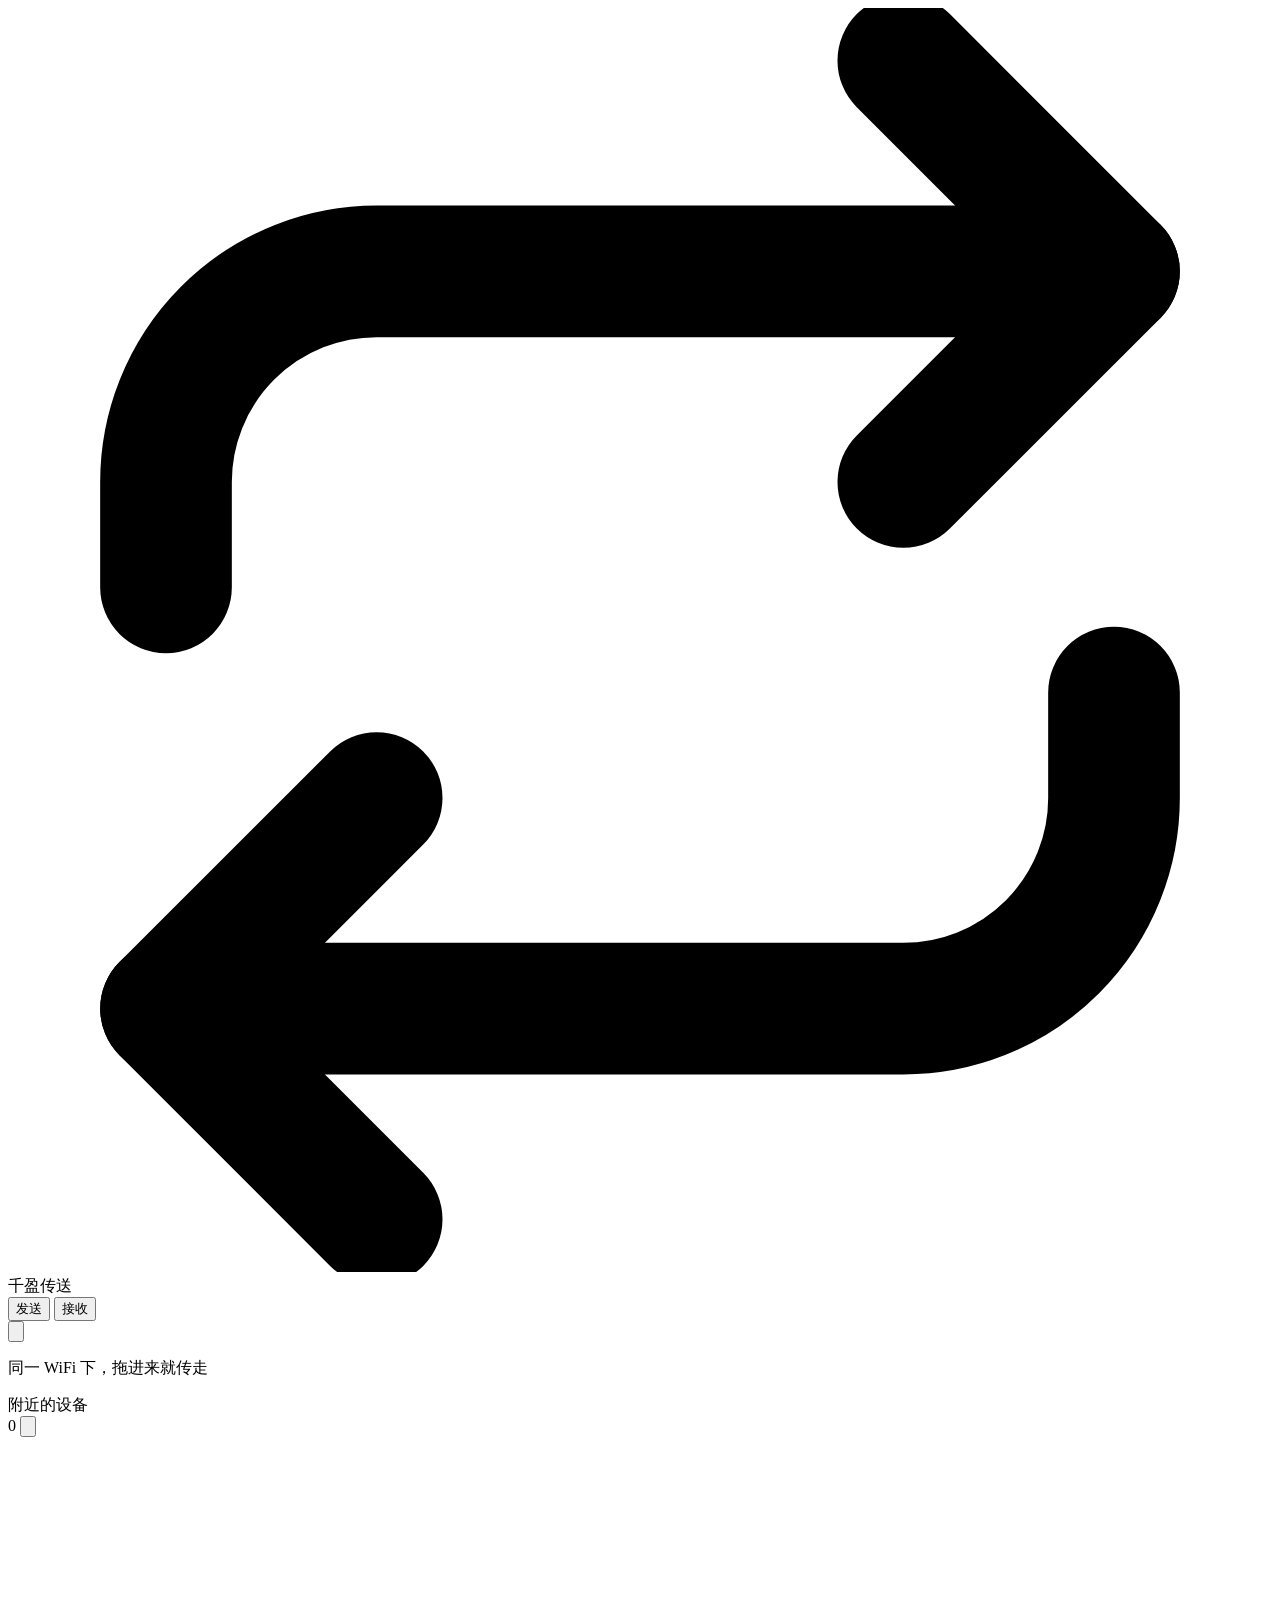
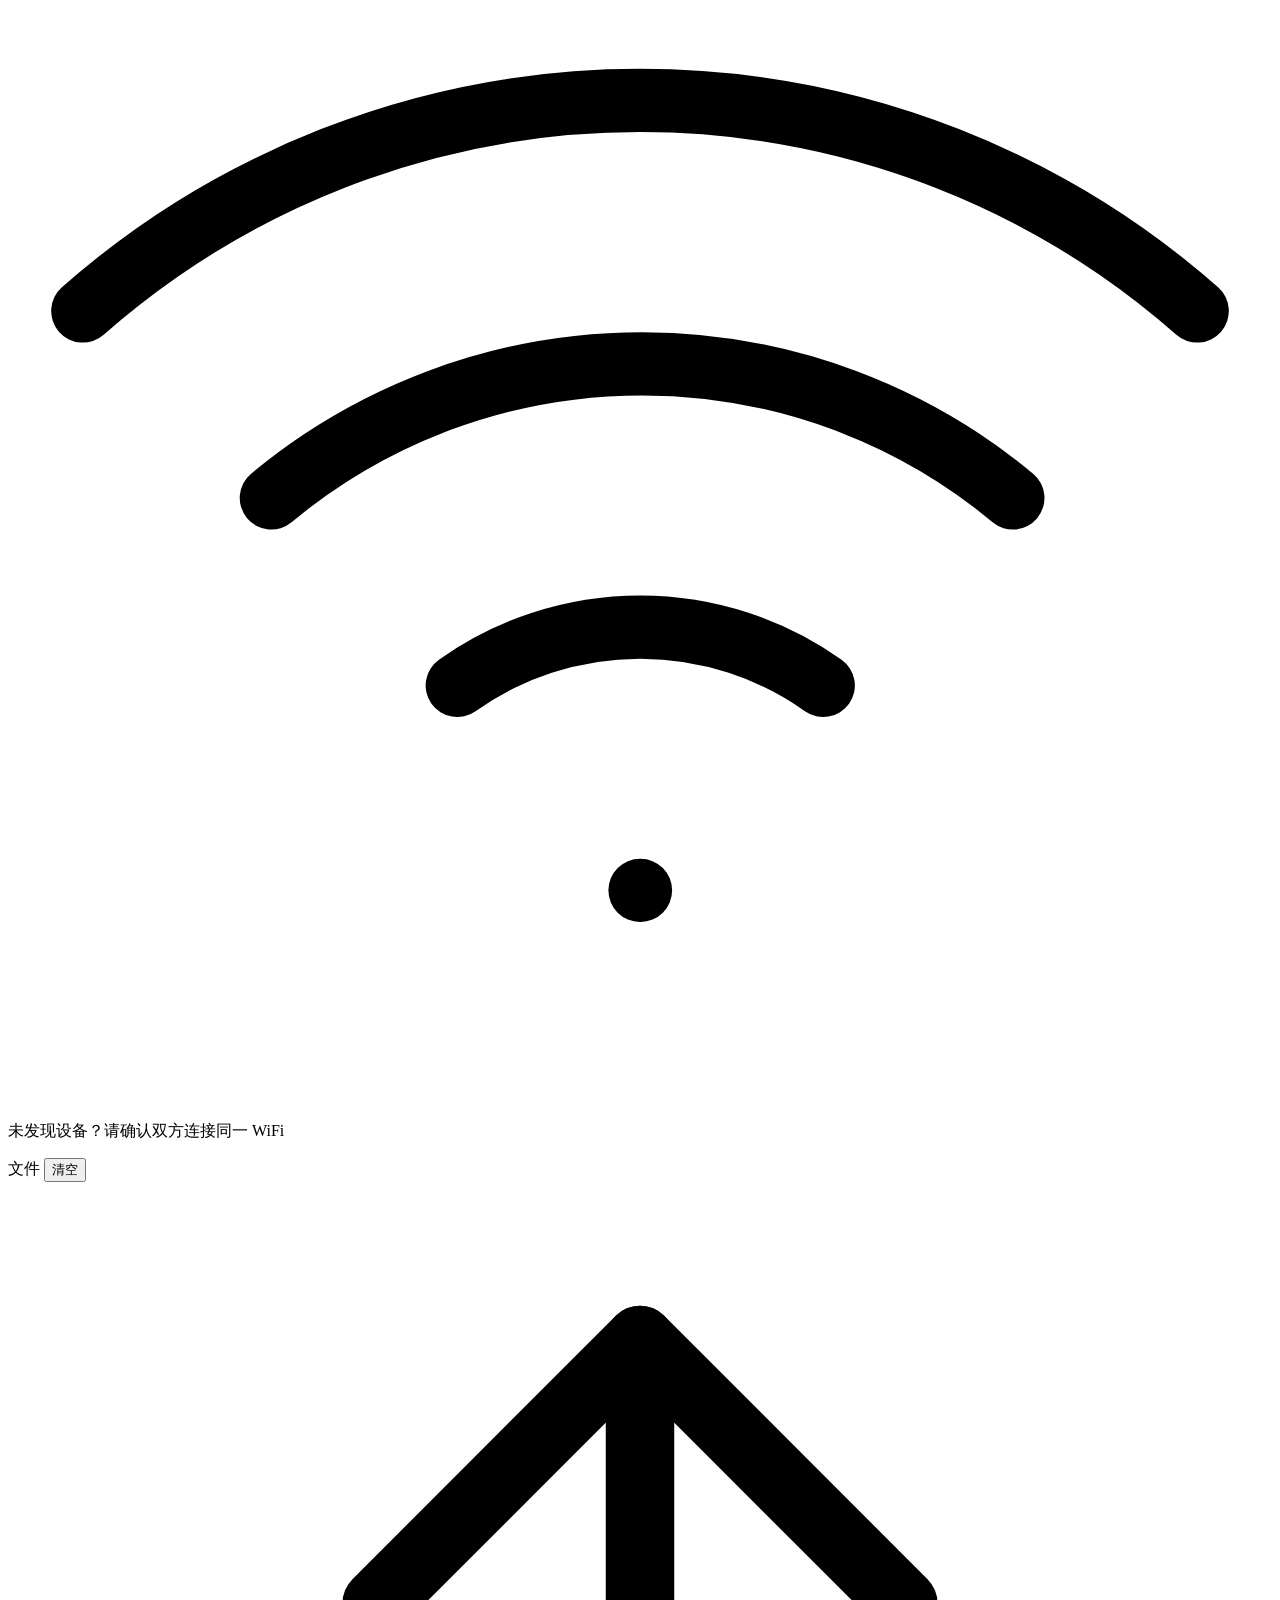
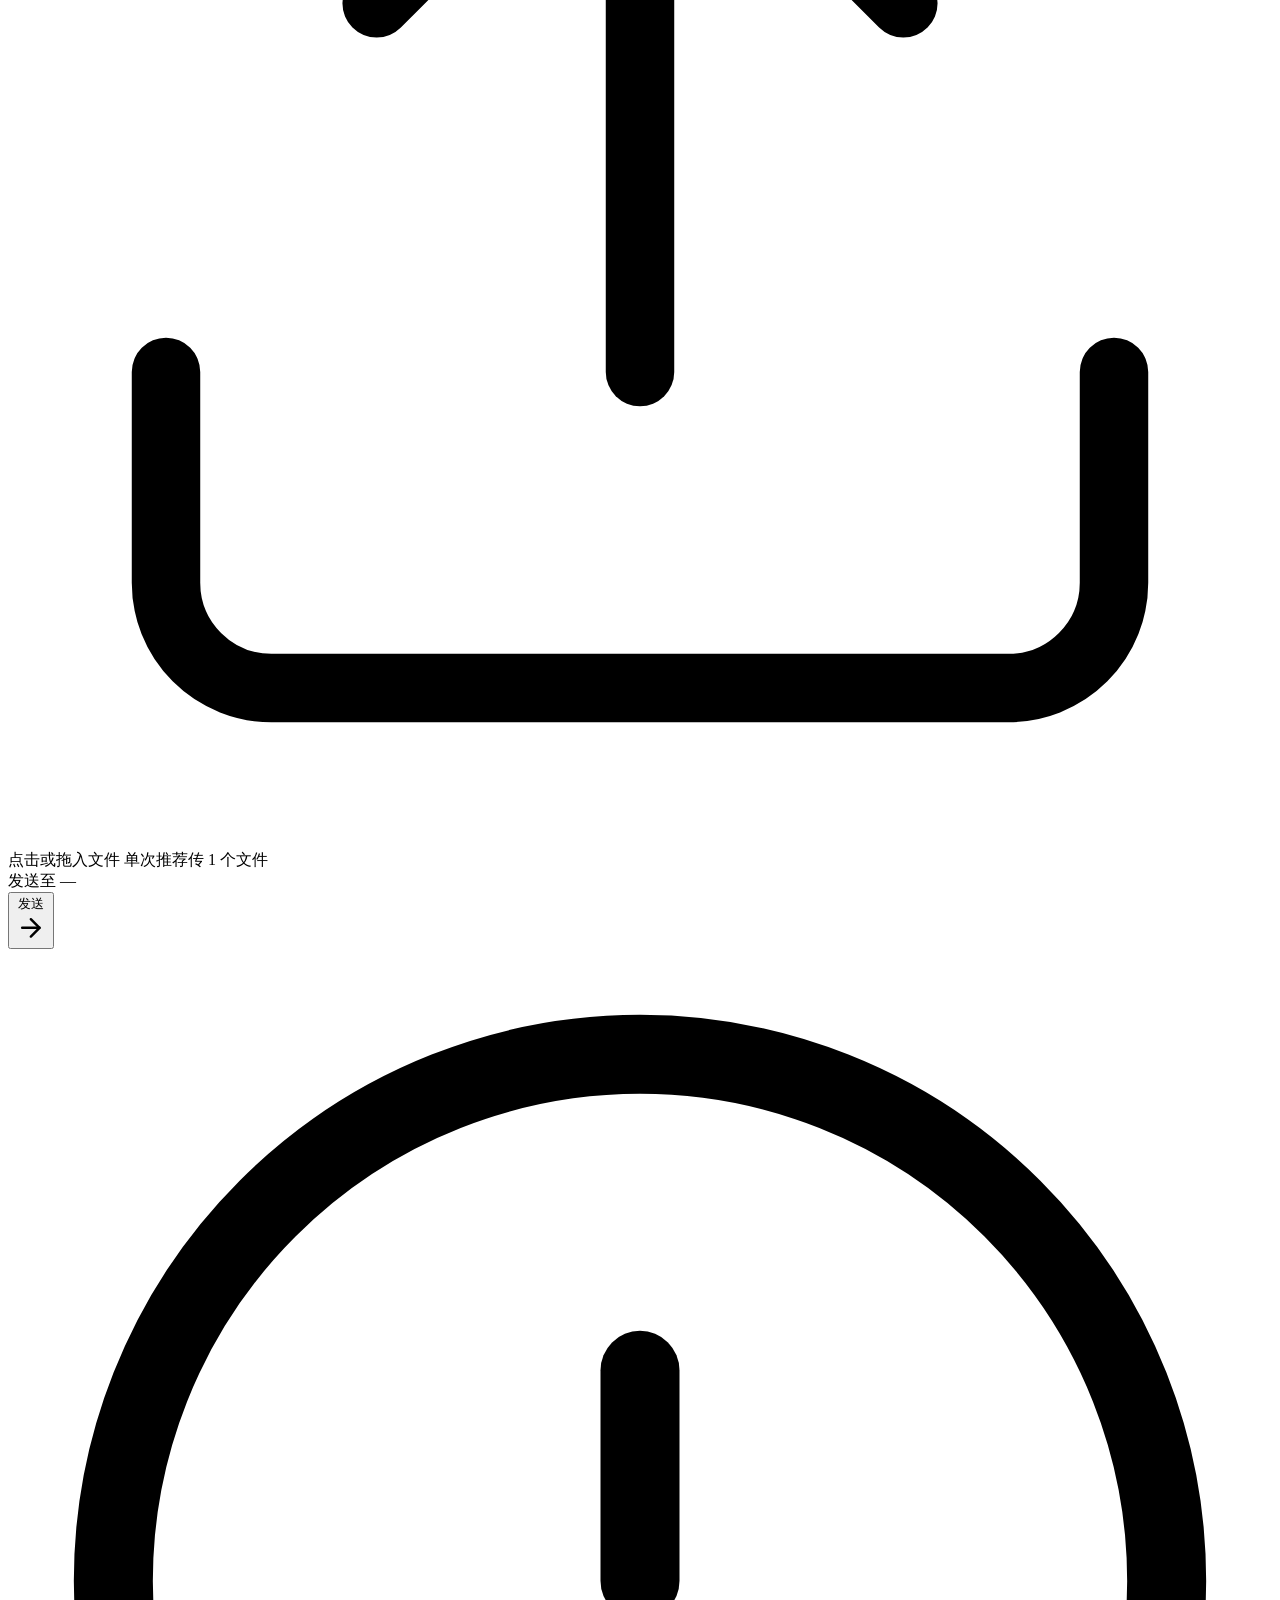
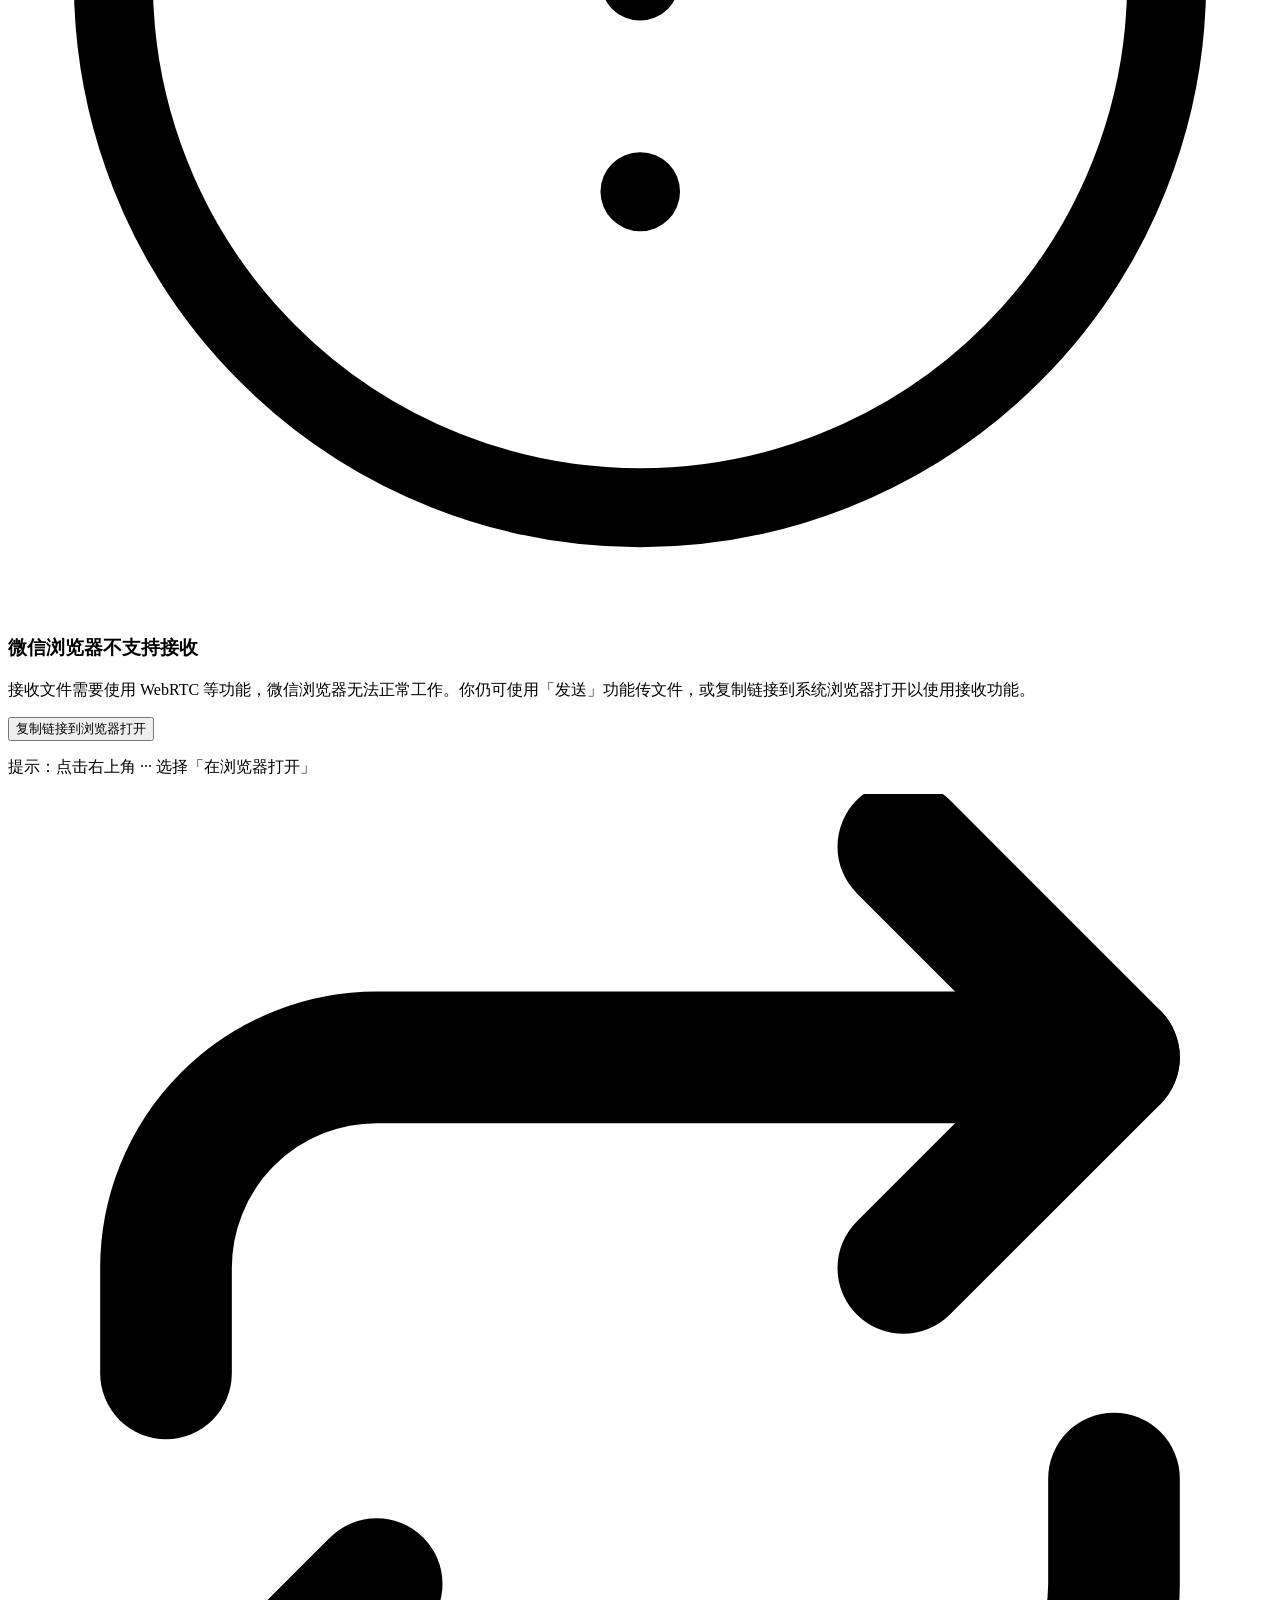
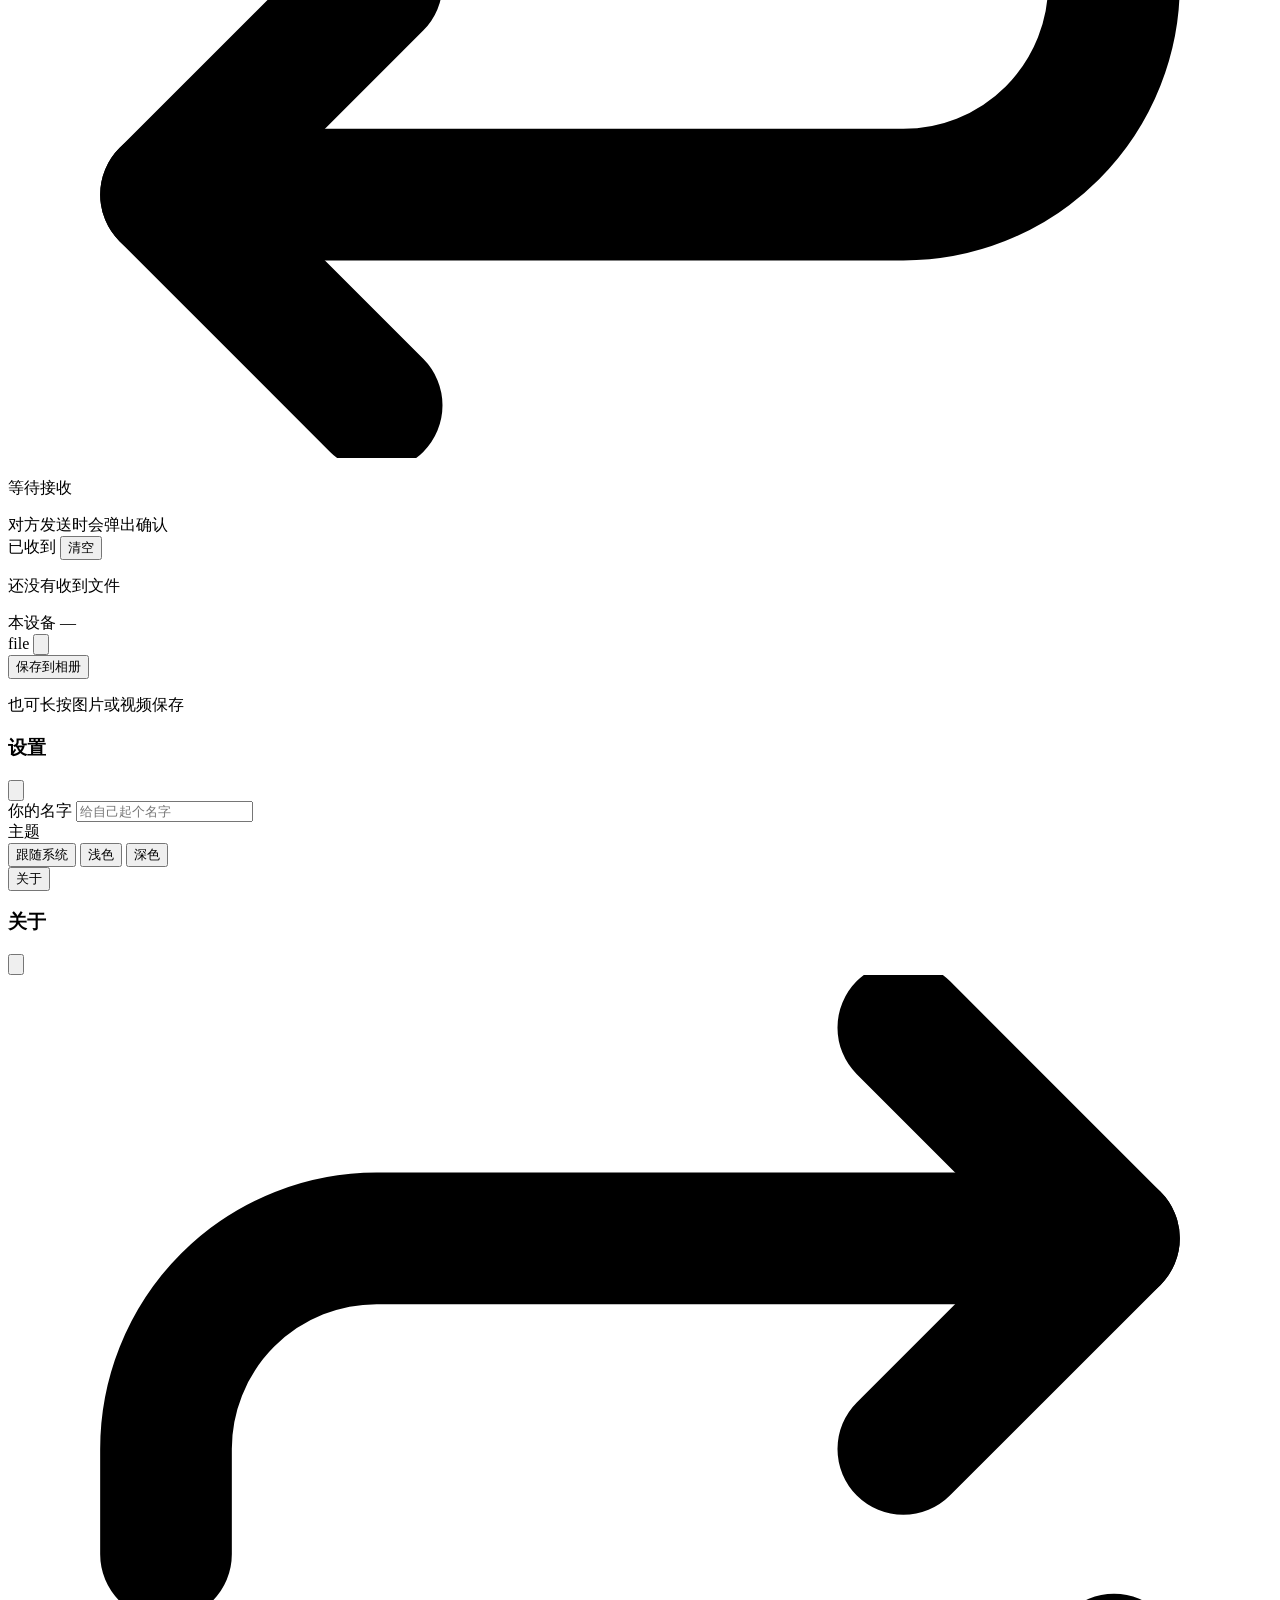
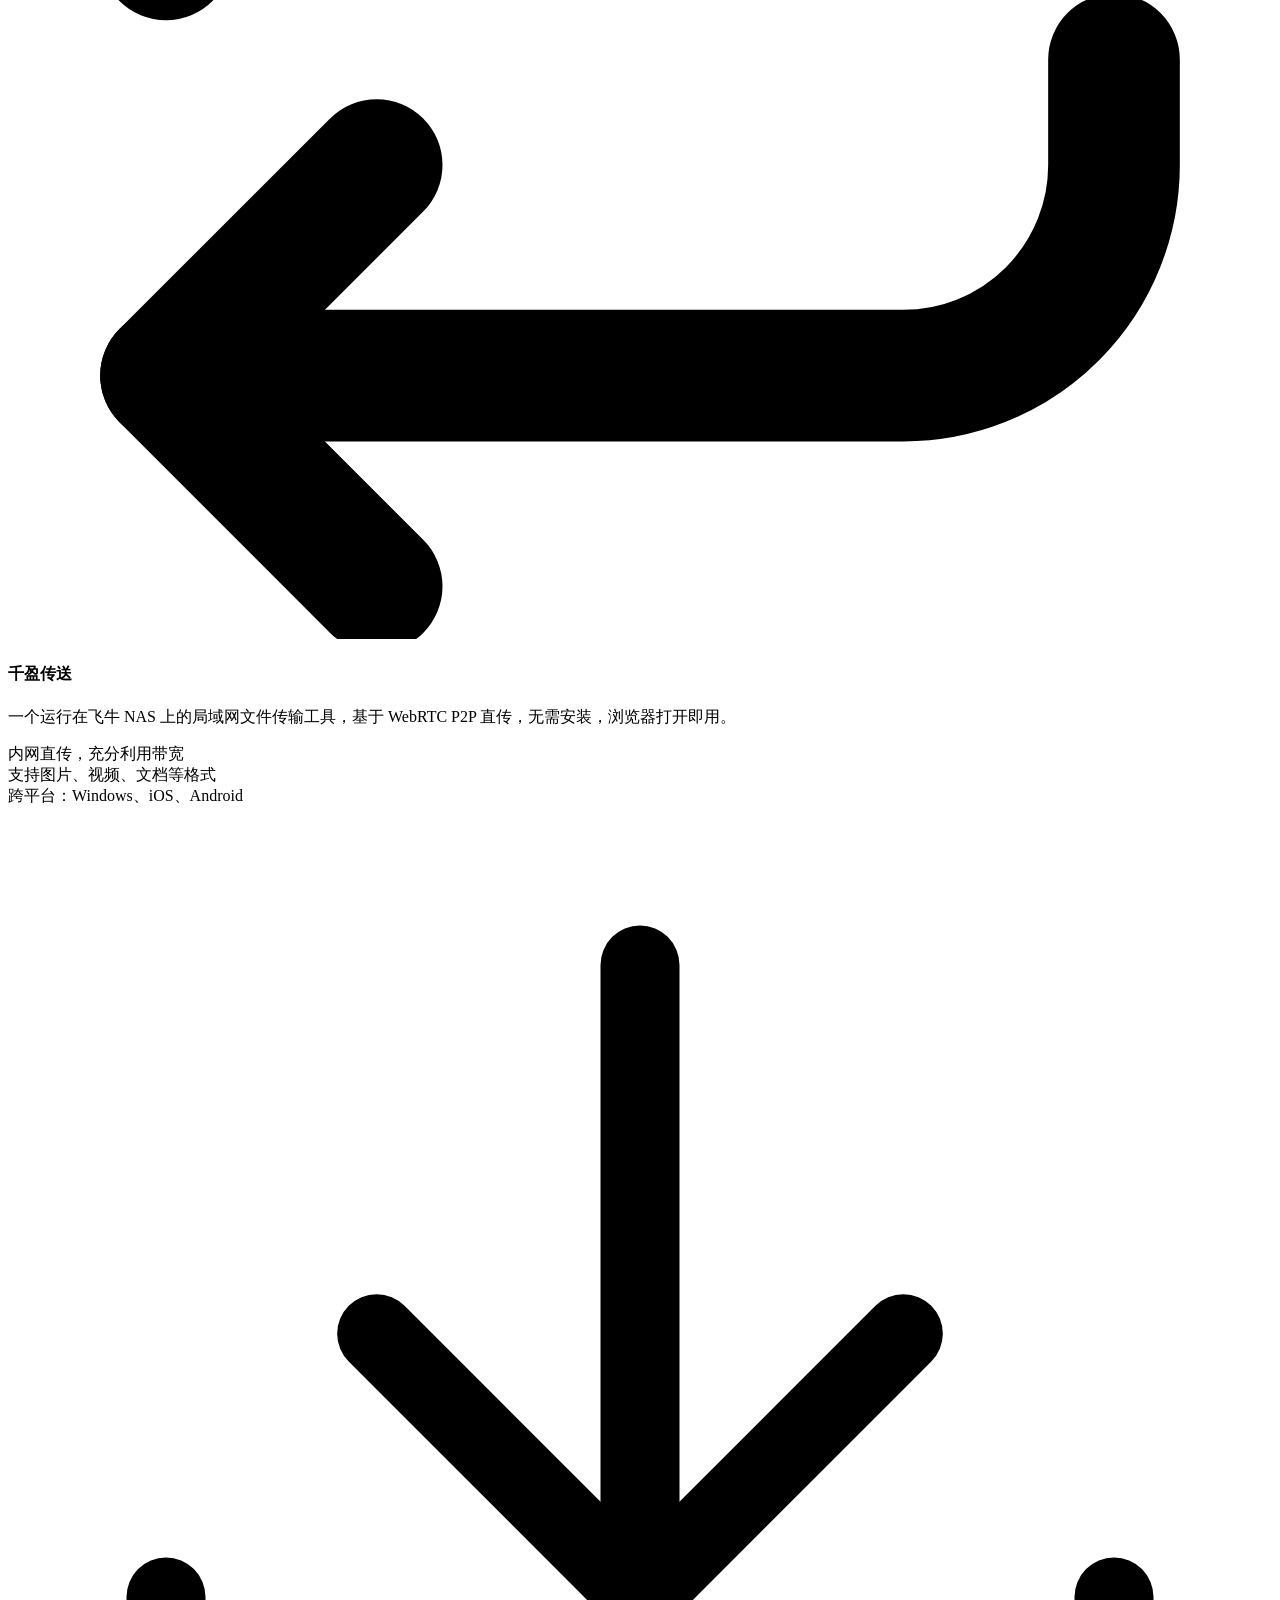
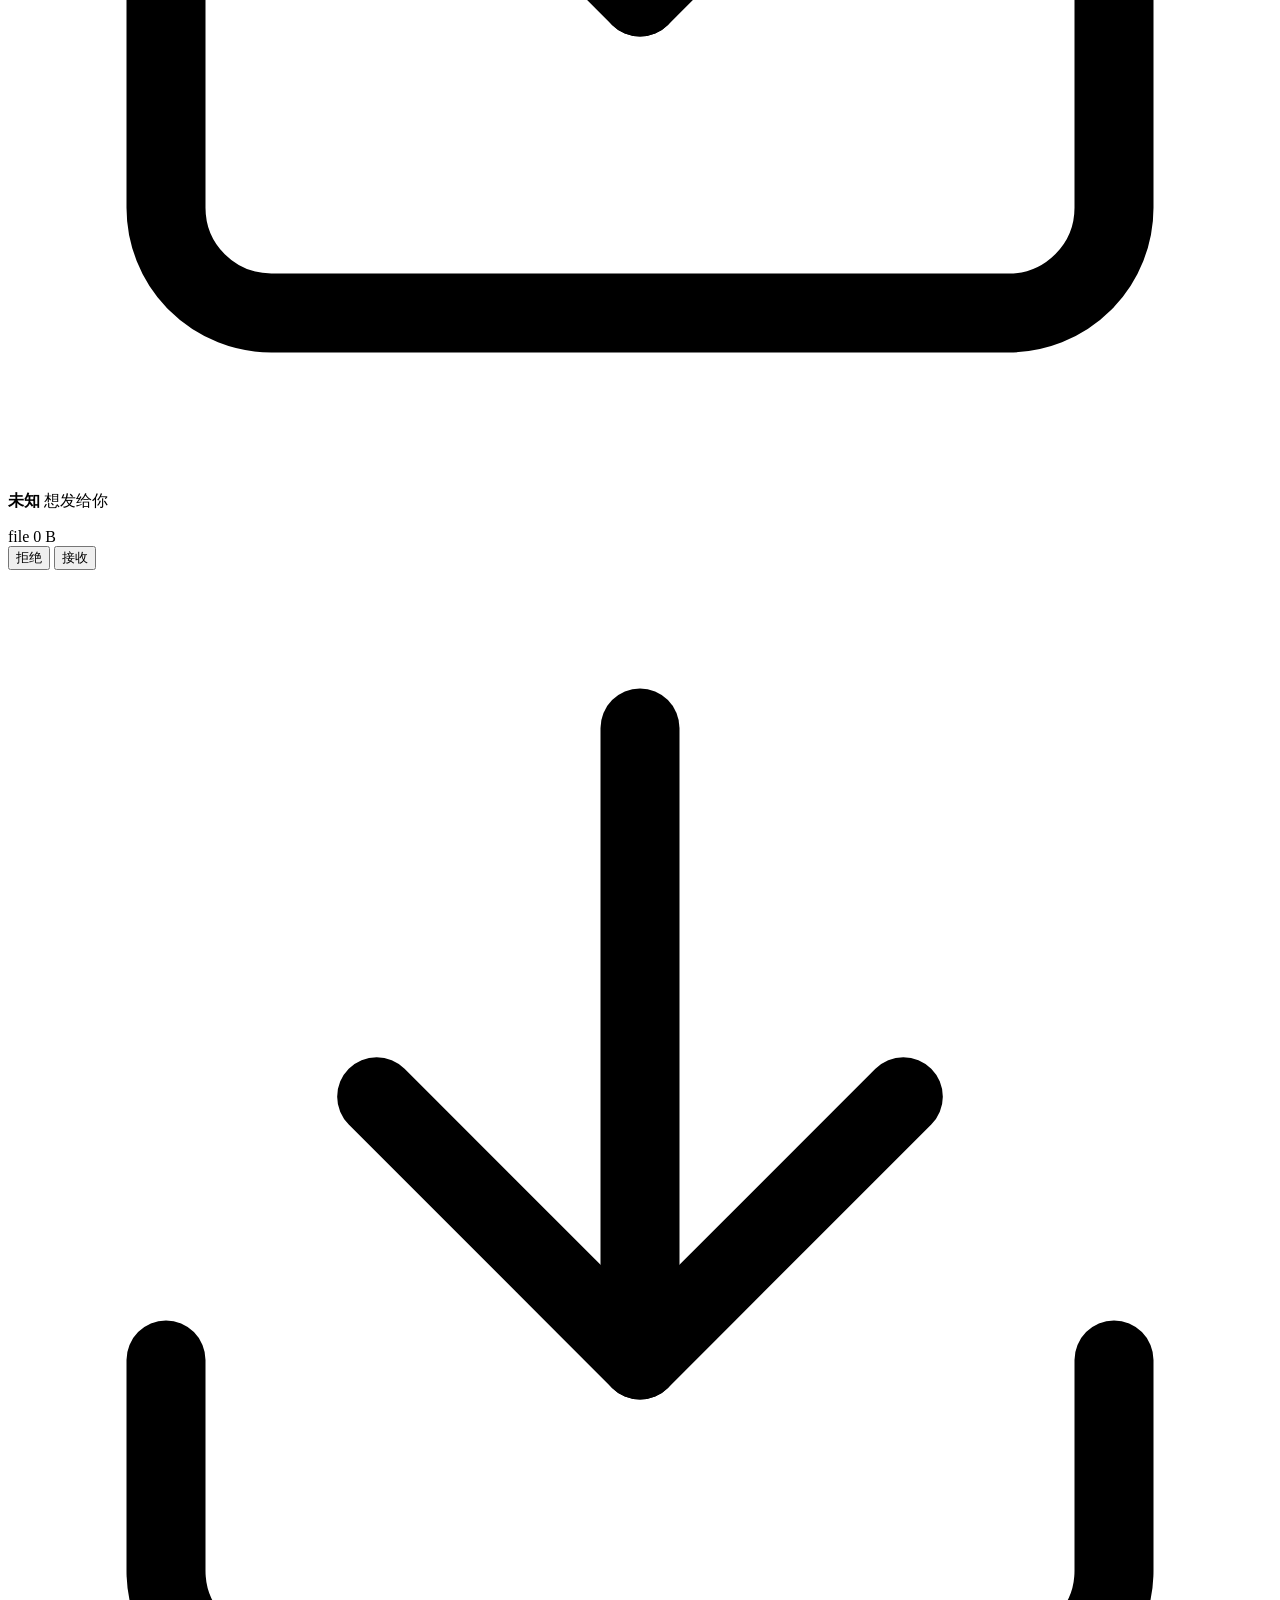
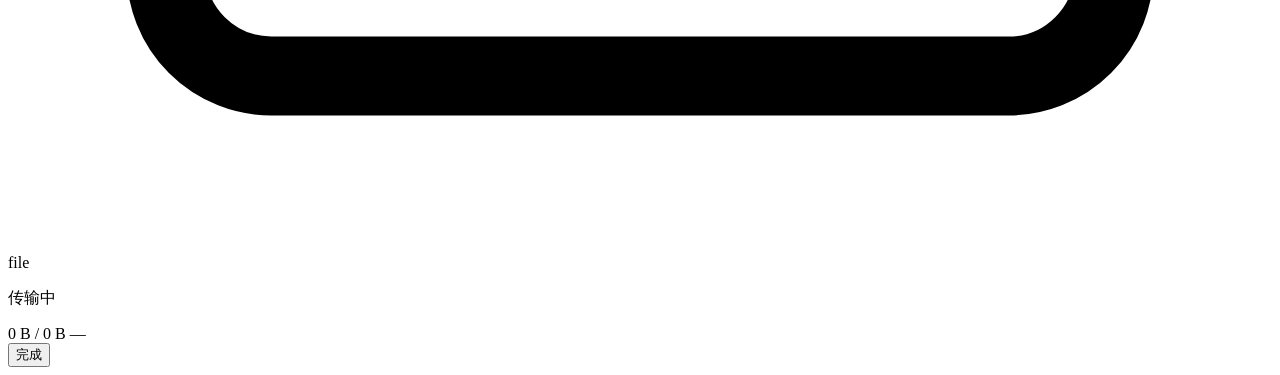
==== app/ui/index.html @ bd4c5bbb "fn_qycs v1.0.5: LAN discovery fix and hide cert path in logs" ====
<!DOCTYPE html>
<html lang="zh-CN">
<head>
    <meta charset="UTF-8">
    <meta name="viewport" content="width=device-width, initial-scale=1.0, maximum-scale=1.0, user-scalable=no, viewport-fit=cover">
    <meta name="theme-color" content="#f5f6f8">
    <link rel="icon" href="static/favicon.ico" sizes="any">
    <link rel="apple-touch-icon" href="static/favicon.ico">
    <title>千盈传送 - 内网传输</title>
    <link rel="stylesheet" href="static/css/style.css">
</head>
<body>
<div id="app">
    <!-- 顶栏 -->
    <header class="header">
        <div class="header-left">
            <div class="logo">
                <svg viewBox="0 0 24 24" fill="none" stroke="currentColor" stroke-width="2.5" stroke-linecap="round" stroke-linejoin="round"><polyline points="17 1 21 5 17 9"/><path d="M3 11V9a4 4 0 0 1 4-4h14"/><polyline points="7 23 3 19 7 15"/><path d="M21 13v2a4 4 0 0 1-4 4H3"/></svg>
            </div>
            <span class="title">千盈传送</span>
        </div>
        <div class="header-tabs">
            <button class="tab active" data-mode="send">发送</button>
            <button class="tab" data-mode="recv">接收</button>
        </div>
        <div class="header-right">
            <span class="status" id="status">
                <span class="status-dot"></span>
            </span>
            <button class="header-btn" id="settingsBtn" title="设置">
                <svg viewBox="0 0 24 24" fill="none" stroke="currentColor" stroke-width="1.6" stroke-linecap="round" stroke-linejoin="round"><circle cx="12" cy="12" r="3"/><path d="M19.4 15a1.65 1.65 0 0 0 .33 1.82l.06.06a2 2 0 0 1-2.83 2.83l-.06-.06a1.65 1.65 0 0 0-1.82-.33 1.65 1.65 0 0 0-1 1.51V21a2 2 0 0 1-4 0v-.09A1.65 1.65 0 0 0 9 19.4a1.65 1.65 0 0 0-1.82.33l-.06.06a2 2 0 0 1-2.83-2.83l.06-.06A1.65 1.65 0 0 0 4.6 15a1.65 1.65 0 0 0-1.51-1H3a2 2 0 0 1 0-4h.09A1.65 1.65 0 0 0 4.6 9a1.65 1.65 0 0 0-.33-1.82l-.06-.06a2 2 0 0 1 2.83-2.83l.06.06A1.65 1.65 0 0 0 9 4.6a1.65 1.65 0 0 0 1-1.51V3a2 2 0 0 1 4 0v.09a1.65 1.65 0 0 0 1 1.51 1.65 1.65 0 0 0 1.82-.33l.06-.06a2 2 0 0 1 2.83 2.83l-.06.06A1.65 1.65 0 0 0 19.4 9a1.65 1.65 0 0 0 1.51 1H21a2 2 0 0 1 0 4h-.09a1.65 1.65 0 0 0-1.51 1z"/></svg>
            </button>
        </div>
    </header>

    <!-- 主体 -->
    <main class="main">
        <p class="page-slogan">同一 WiFi 下，拖进来就传走</p>
        <!-- 发送模式 -->
        <div class="mode-panel" id="sendPanel">
            <section class="section">
                <div class="section-head">
                    <span class="section-title">附近的设备</span>
                    <div class="section-actions">
                        <span class="count-badge" id="deviceCount">0</span>
                        <button class="refresh-btn" id="refreshDevices" title="刷新设备列表">
                            <svg viewBox="0 0 24 24" fill="none" stroke="currentColor" stroke-width="1.8" stroke-linecap="round" stroke-linejoin="round"><polyline points="23 4 23 10 17 10"/><polyline points="1 20 1 14 7 14"/><path d="M3.51 9a9 9 0 0 1 14.85-3.36L23 10M1 14l4.64 4.36A9 9 0 0 0 20.49 15"/></svg>
                        </button>
                    </div>
                </div>
                <div class="device-scroll" id="deviceScroll">
                    <div class="device-grid" id="deviceGrid"></div>
                </div>
                <div class="empty-state" id="emptyDevices">
                    <svg viewBox="0 0 24 24" fill="none" stroke="currentColor" stroke-width="1.2" stroke-linecap="round" stroke-linejoin="round"><path d="M5 12.55a11 11 0 0 1 14.08 0"/><path d="M1.42 9a16 16 0 0 1 21.16 0"/><path d="M8.53 16.11a6 6 0 0 1 6.95 0"/><line x1="12" y1="20" x2="12.01" y2="20"/></svg>
                    <p>未发现设备？请确认双方连接同一 WiFi</p>
                </div>
            </section>

            <section class="section">
                <div class="section-head">
                    <span class="section-title">文件</span>
                    <button class="text-btn hidden" id="clearBtn">清空</button>
                </div>
                <div class="dropzone" id="dropzone">
                    <input type="file" id="fileInput" hidden>
                    <div class="dropzone-inner">
                        <svg viewBox="0 0 24 24" fill="none" stroke="currentColor" stroke-width="1.3" stroke-linecap="round" stroke-linejoin="round"><path d="M21 15v4a2 2 0 0 1-2 2H5a2 2 0 0 1-2-2v-4"/><polyline points="17 8 12 3 7 8"/><line x1="12" y1="3" x2="12" y2="15"/></svg>
                        <span class="dropzone-main">点击或拖入文件</span>
                        <span class="dropzone-sub">单次推荐传 1 个文件</span>
                    </div>
                </div>
                <div class="file-queue" id="fileQueue"></div>
                <div class="send-bar hidden" id="sendBar">
                    <div class="target-display">
                        <span class="target-label">发送至</span>
                        <span class="target-name" id="targetName">—</span>
                    </div>
                    <button class="send-btn" id="sendBtn">
                        <span>发送</span>
                        <svg viewBox="0 0 24 24" fill="none" stroke="currentColor" stroke-width="2" stroke-linecap="round" stroke-linejoin="round"><line x1="5" y1="12" x2="19" y2="12"/><polyline points="12 5 19 12 12 19"/></svg>
                    </button>
                </div>
            </section>
        </div>

        <!-- 接收模式 -->
        <div class="mode-panel hidden" id="recvPanel">
            <!-- 微信浏览器不支持接收提示 -->
            <div class="wechat-notice hidden" id="wechatNotice">
                <div class="wechat-notice-icon">
                    <svg viewBox="0 0 24 24" fill="none" stroke="currentColor" stroke-width="1.5" stroke-linecap="round" stroke-linejoin="round"><circle cx="12" cy="12" r="10"/><line x1="12" y1="8" x2="12" y2="12"/><line x1="12" y1="16" x2="12.01" y2="16"/></svg>
                </div>
                <h3 class="wechat-notice-title">微信浏览器不支持接收</h3>
                <p class="wechat-notice-desc">接收文件需要使用 WebRTC 等功能，微信浏览器无法正常工作。你仍可使用「发送」功能传文件，或复制链接到系统浏览器打开以使用接收功能。</p>
                <button class="wechat-notice-btn" id="wechatCopyBtn" type="button">复制链接到浏览器打开</button>
                <p class="wechat-notice-tip">提示：点击右上角 ··· 选择「在浏览器打开」</p>
            </div>
            <div class="recv-hero" id="recvHero">
                <div class="recv-hero-icon-wrap">
                    <div class="recv-hero-ring"></div>
                    <div class="recv-hero-icon">
                        <svg viewBox="0 0 24 24" fill="none" stroke="currentColor" stroke-width="2.5" stroke-linecap="round" stroke-linejoin="round"><polyline points="17 1 21 5 17 9"/><path d="M3 11V9a4 4 0 0 1 4-4h14"/><polyline points="7 23 3 19 7 15"/><path d="M21 13v2a4 4 0 0 1-4 4H3"/></svg>
                    </div>
                </div>
                <p class="recv-hero-text">等待接收</p>
                <span class="recv-hero-sub">对方发送时会弹出确认</span>
            </div>
            <section class="section">
                <div class="section-head">
                    <span class="section-title">已收到</span>
                    <button class="text-btn hidden" id="clearHistoryBtn">清空</button>
                </div>
                <div class="receive-list" id="receiveList"></div>
                <div class="empty-state" id="emptyReceive">
                    <p>还没有收到文件</p>
                </div>
            </section>
        </div>

        <!-- 底部设备名 -->
        <div class="self-bar">
            <span class="self-label">本设备</span>
            <span class="self-divider"></span>
            <span class="self-name" id="selfName">—</span>
        </div>
    </main>
</div>

<!-- 媒体预览弹窗（图片/视频长按保存到相册）-->
<div class="overlay hidden" id="previewOverlay">
    <div class="preview-modal">
        <div class="preview-head">
            <span class="preview-name" id="previewName">file</span>
            <button class="close-btn" id="previewClose"><svg viewBox="0 0 24 24" fill="none" stroke="currentColor" stroke-width="2" stroke-linecap="round" stroke-linejoin="round"><line x1="18" y1="6" x2="6" y2="18"/><line x1="6" y1="6" x2="18" y2="18"/></svg></button>
        </div>
        <div class="preview-content" id="previewContent"></div>
        <div class="preview-actions">
            <button class="preview-save-btn" id="previewSave">保存到相册</button>
        </div>
        <p class="preview-hint">也可长按图片或视频保存</p>
    </div>
</div>

<!-- 设置弹窗 -->
<div class="overlay hidden" id="settingsOverlay">
    <div class="modal">
        <div class="modal-head">
            <h3>设置</h3>
            <button class="close-btn" id="closeSettings"><svg viewBox="0 0 24 24" fill="none" stroke="currentColor" stroke-width="2" stroke-linecap="round" stroke-linejoin="round"><line x1="18" y1="6" x2="6" y2="18"/><line x1="6" y1="6" x2="18" y2="18"/></svg></button>
        </div>
        <div class="modal-body">
            <div class="setting-row">
                <label class="setting-label">你的名字</label>
                <input type="text" class="setting-input" id="nameInput" maxlength="24" placeholder="给自己起个名字">
            </div>
            <div class="setting-row">
                <label class="setting-label">主题</label>
                <div class="theme-switch">
                    <button class="theme-opt" data-theme="auto">跟随系统</button>
                    <button class="theme-opt active" data-theme="light">浅色</button>
                    <button class="theme-opt" data-theme="dark">深色</button>
                </div>
            </div>
        </div>
        <div class="modal-foot">
            <button class="text-btn" id="openAbout">关于</button>
        </div>
    </div>
</div>

<!-- 关于弹窗 -->
<div class="overlay hidden" id="aboutOverlay">
    <div class="modal">
        <div class="modal-head">
            <h3>关于</h3>
            <button class="close-btn" id="closeAbout"><svg viewBox="0 0 24 24" fill="none" stroke="currentColor" stroke-width="2" stroke-linecap="round" stroke-linejoin="round"><line x1="18" y1="6" x2="6" y2="18"/><line x1="6" y1="6" x2="18" y2="18"/></svg></button>
        </div>
        <div class="about-body">
            <div class="about-icon">
                <svg viewBox="0 0 24 24" fill="none" stroke="currentColor" stroke-width="2.5" stroke-linecap="round" stroke-linejoin="round"><polyline points="17 1 21 5 17 9"/><path d="M3 11V9a4 4 0 0 1 4-4h14"/><polyline points="7 23 3 19 7 15"/><path d="M21 13v2a4 4 0 0 1-4 4H3"/></svg>
            </div>
            <h4 class="about-title">千盈传送</h4>
            <p class="about-desc">一个运行在飞牛 NAS 上的局域网文件传输工具，基于 WebRTC P2P 直传，无需安装，浏览器打开即用。</p>
            <div class="about-features">
                <div class="about-feature">
                    <span class="about-feature-dot"></span>
                    <span>内网直传，充分利用带宽</span>
                </div>
                <div class="about-feature">
                    <span class="about-feature-dot"></span>
                    <span>支持图片、视频、文档等格式</span>
                </div>
                <div class="about-feature">
                    <span class="about-feature-dot"></span>
                    <span>跨平台：Windows、iOS、Android</span>
                </div>
            </div>
        </div>
    </div>
</div>

<!-- 接收请求弹窗 -->
<div class="overlay hidden" id="receiveOverlay">
    <div class="modal">
        <div class="receive-icon"><svg viewBox="0 0 24 24" fill="none" stroke="currentColor" stroke-width="1.5" stroke-linecap="round" stroke-linejoin="round"><path d="M21 15v4a2 2 0 0 1-2 2H5a2 2 0 0 1-2-2v-4"/><polyline points="7 10 12 15 17 10"/><line x1="12" y1="15" x2="12" y2="3"/></svg></div>
        <div class="receive-info">
            <p class="receive-from"><strong id="recvFrom">未知</strong> 想发给你</p>
            <div class="receive-file">
                <span class="receive-file-name" id="recvFileName">file</span>
                <span class="receive-file-size" id="recvFileSize">0 B</span>
            </div>
        </div>
        <div class="receive-actions">
            <button class="btn-secondary" id="recvReject">拒绝</button>
            <button class="btn-primary" id="recvAccept">接收</button>
        </div>
    </div>
</div>

<!-- 进度弹窗 -->
<div class="overlay hidden" id="progressOverlay">
    <div class="modal">
        <div class="progress-icon"><svg viewBox="0 0 24 24" fill="none" stroke="currentColor" stroke-width="1.5" stroke-linecap="round" stroke-linejoin="round"><path d="M21 15v4a2 2 0 0 1-2 2H5a2 2 0 0 1-2-2v-4"/><polyline points="7 10 12 15 17 10"/><line x1="12" y1="15" x2="12" y2="3"/></svg></div>
        <div class="progress-info">
            <p class="progress-name" id="progressName">file</p>
            <p class="progress-status" id="progressStatus">传输中</p>
        </div>
        <div class="progress-bar-wrap">
            <div class="progress-bar"><div class="progress-fill" id="progressFill"></div></div>
            <div class="progress-meta">
                <span id="progressSize">0 B / 0 B</span>
                <span id="progressSpeed">—</span>
            </div>
        </div>
        <button class="btn-primary hidden" id="progressDone">完成</button>
    </div>
</div>

<div class="toast-container" id="toastContainer"></div>
<script>
// 禁止 iOS Safari 双指缩放和双击缩放（iOS 10+ 忽略 user-scalable=no）
document.addEventListener('gesturestart', (e) => e.preventDefault());
document.addEventListener('gesturechange', (e) => e.preventDefault());
let lastTouchEnd = 0;
document.addEventListener('touchend', (e) => {
    const now = Date.now();
    if (now - lastTouchEnd <= 300) e.preventDefault();
    lastTouchEnd = now;
}, { passive: false });
</script>
<script src="static/js/app.js"></script>
</body>
</html>
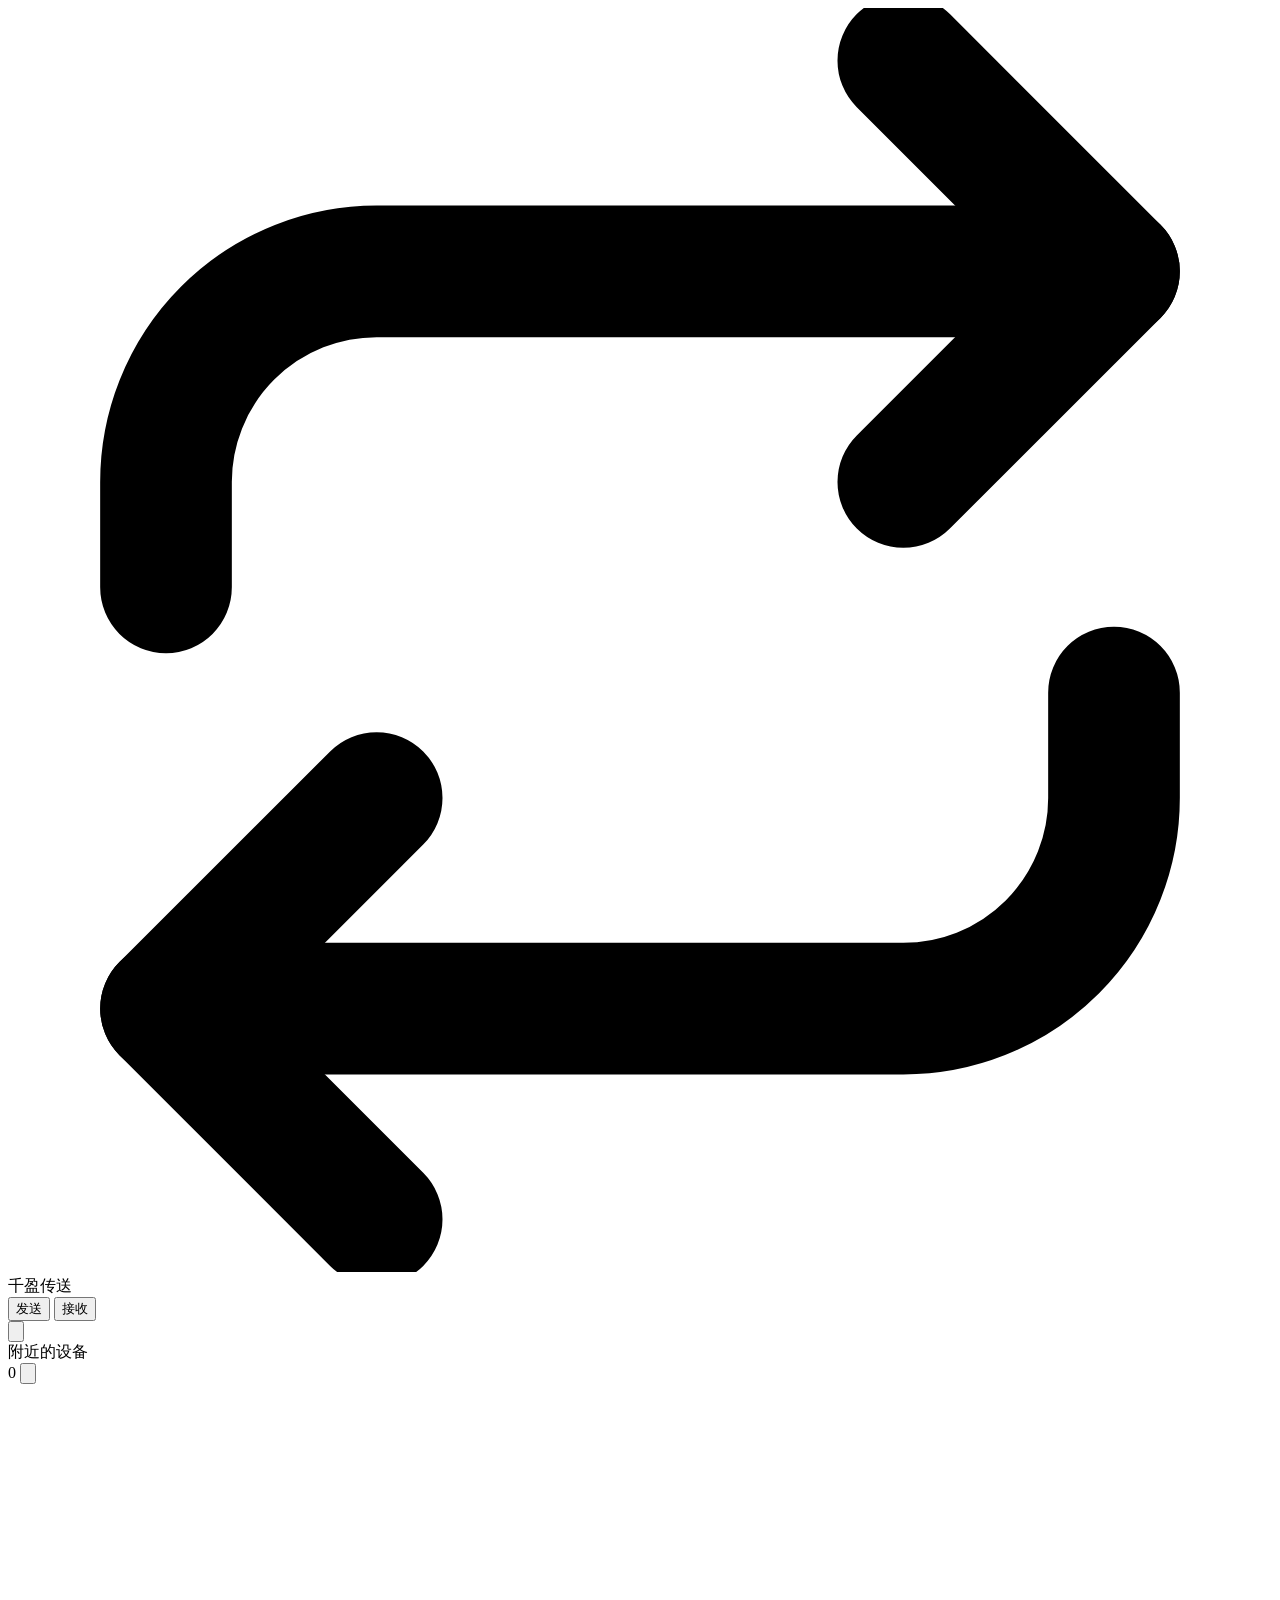
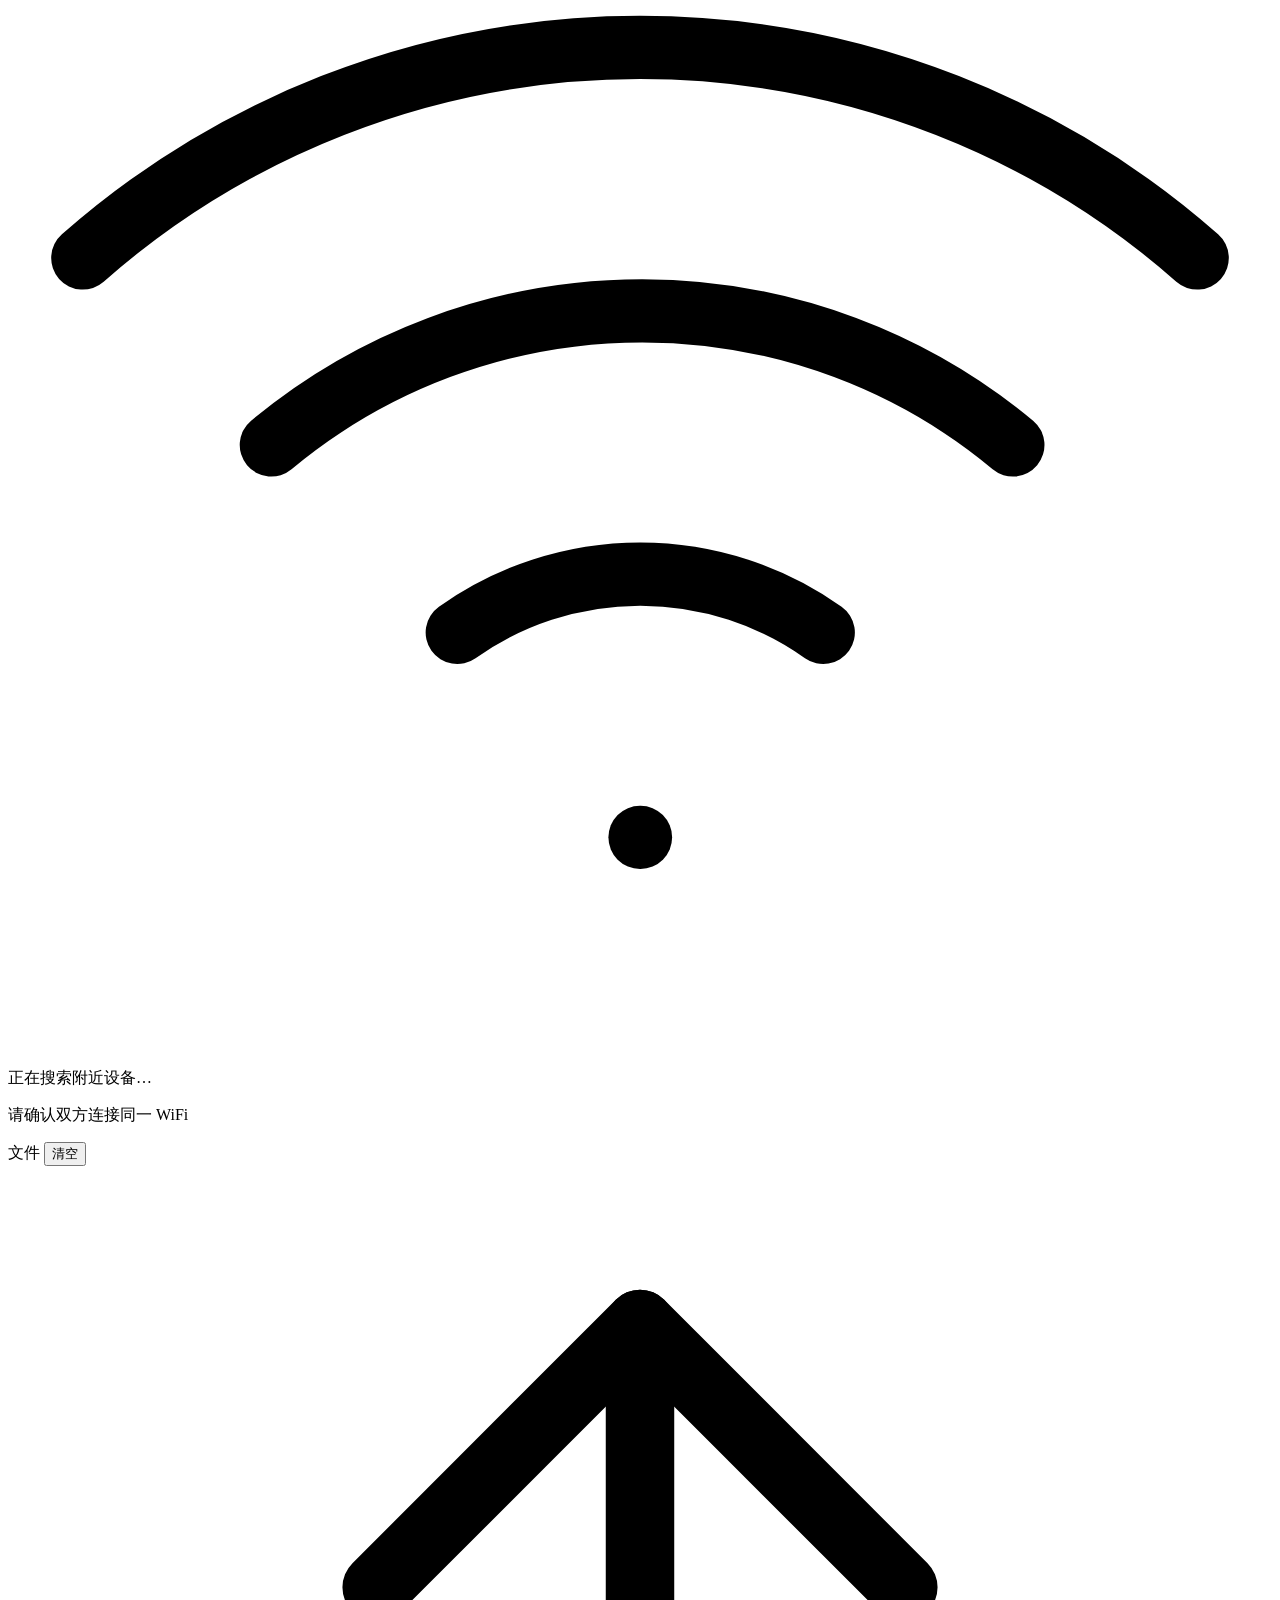
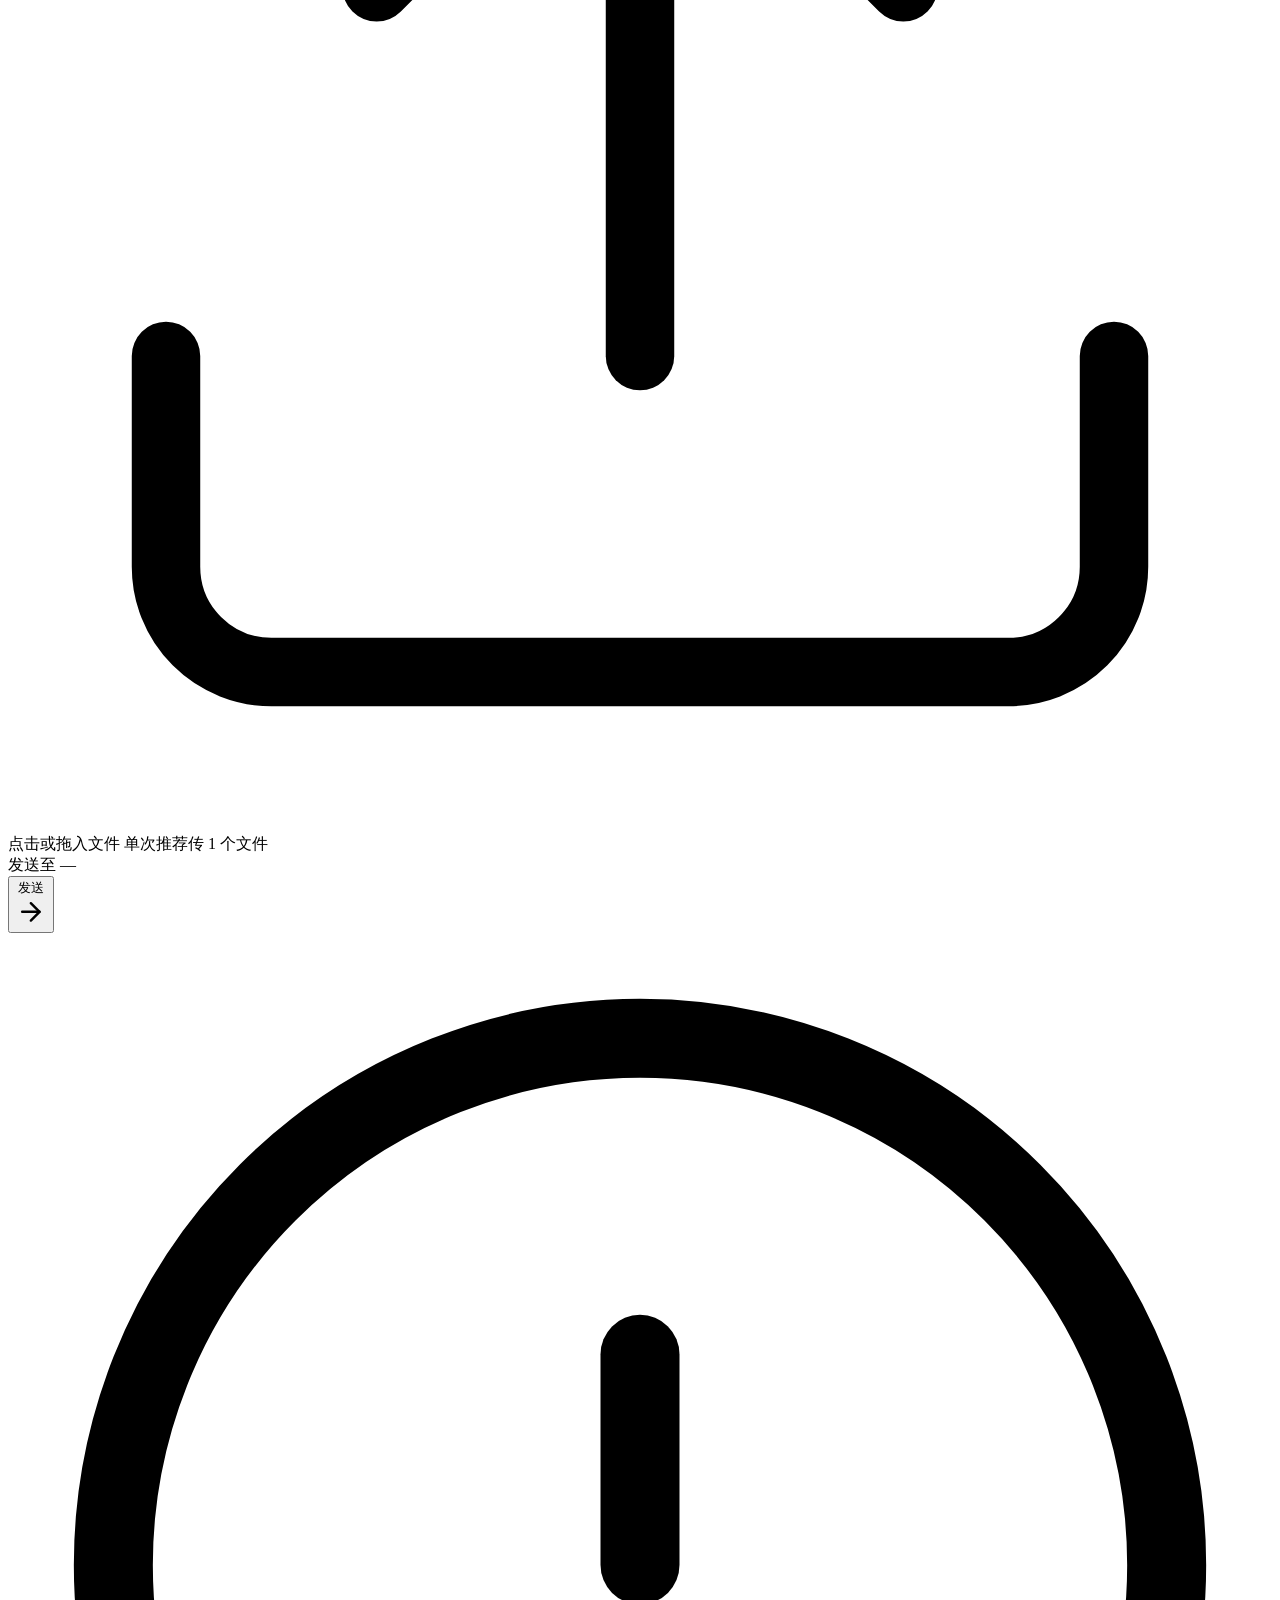
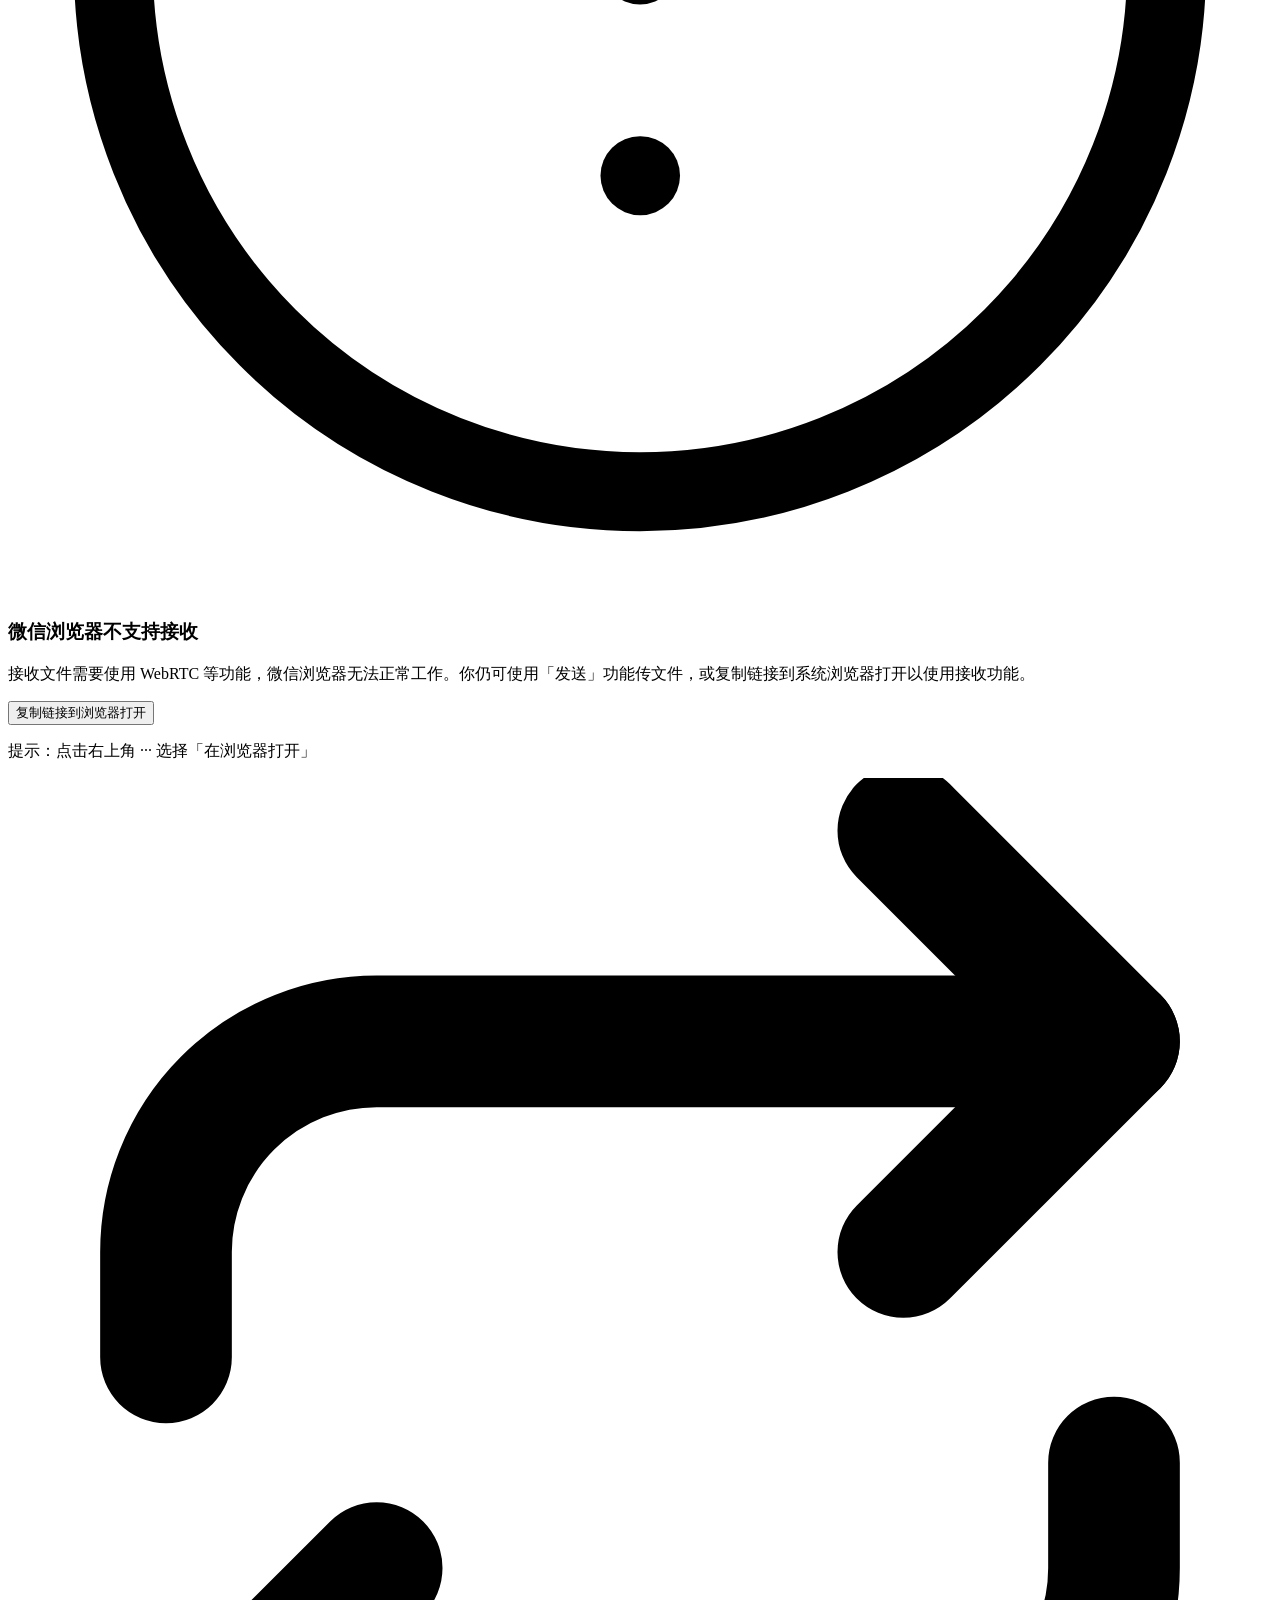
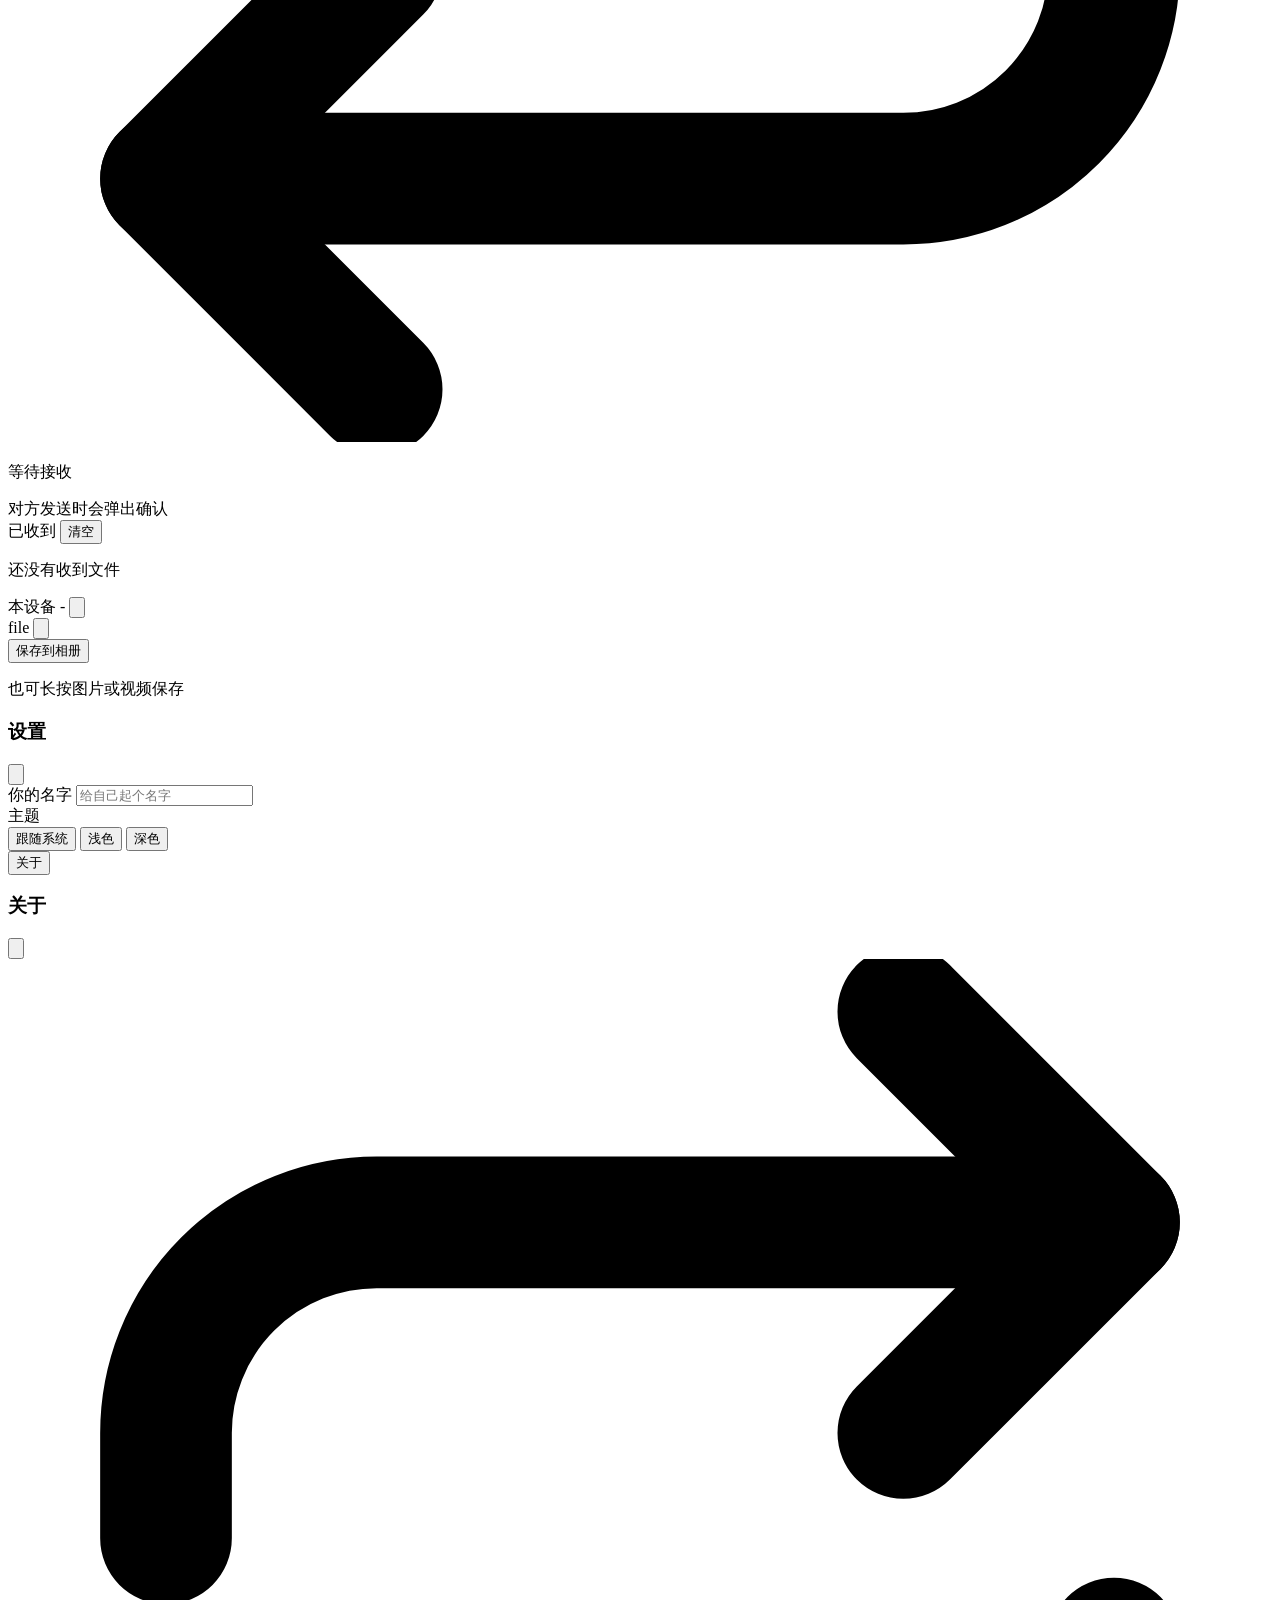
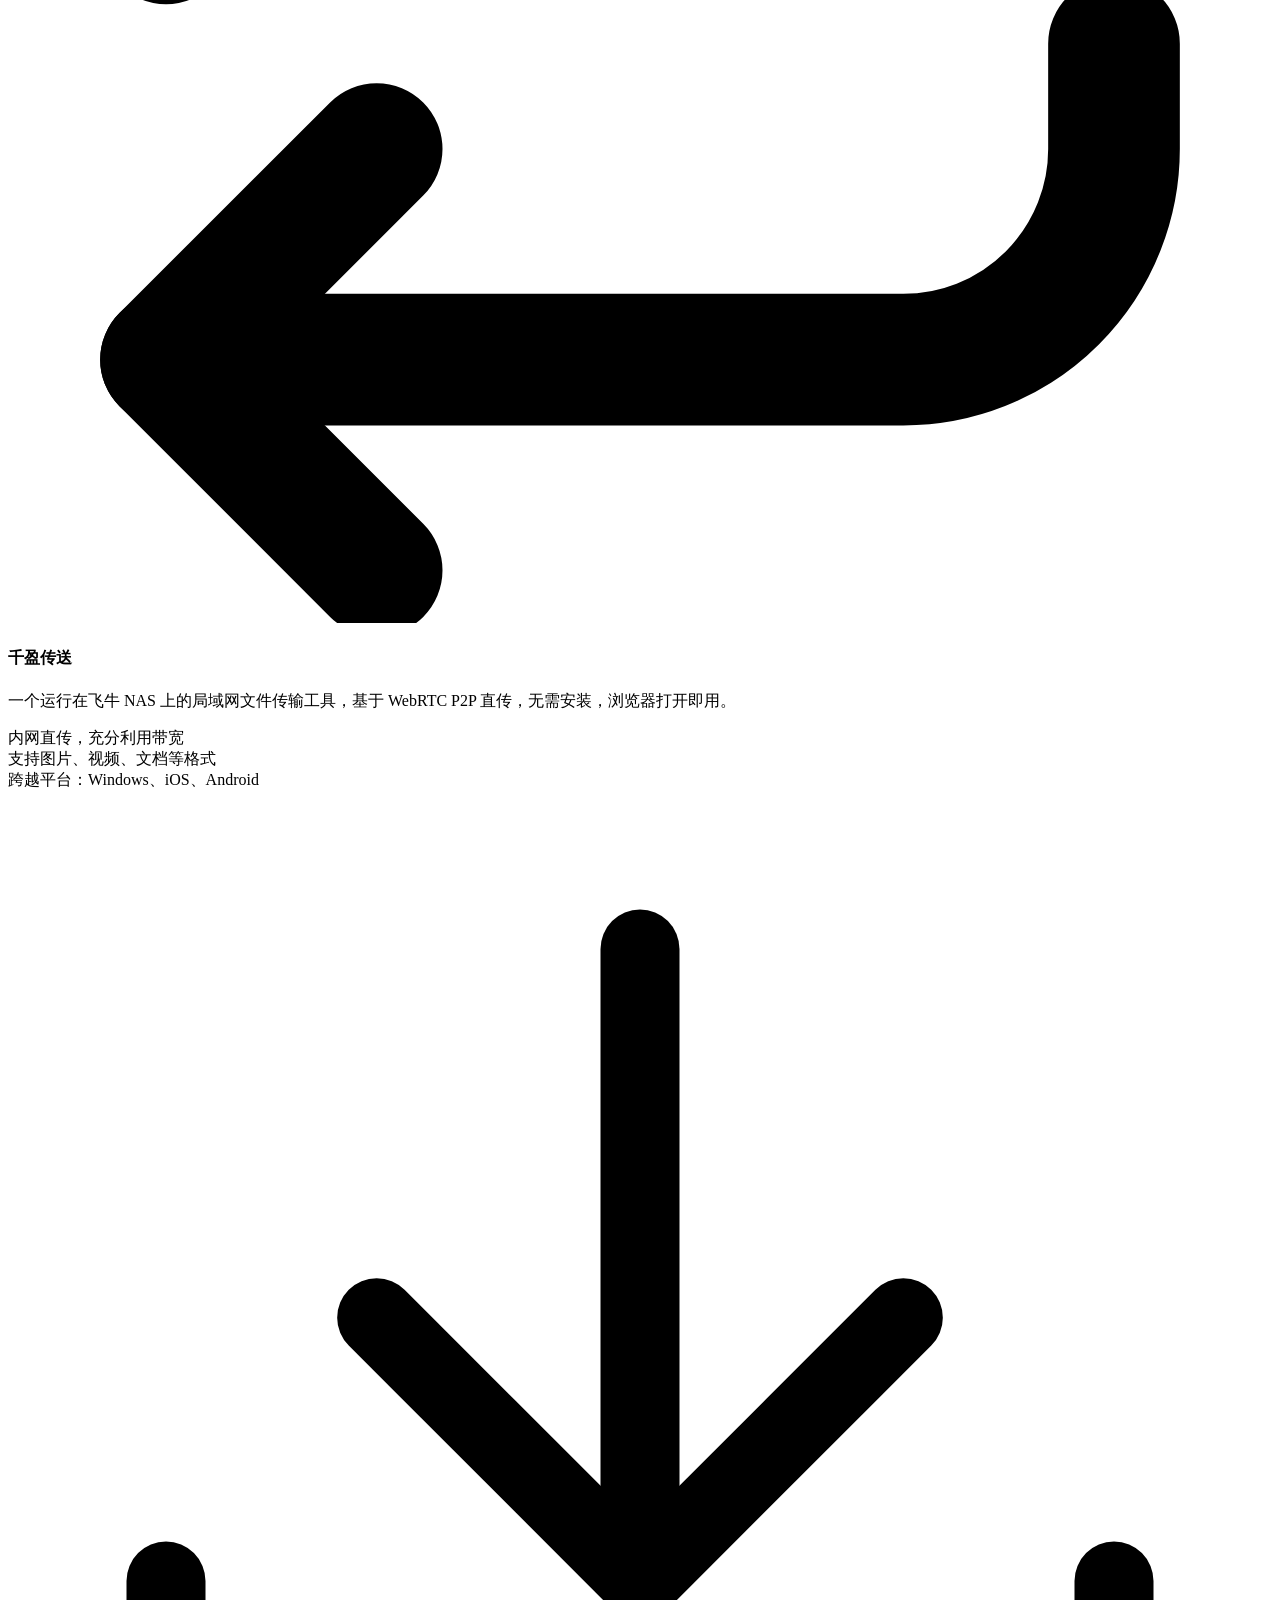
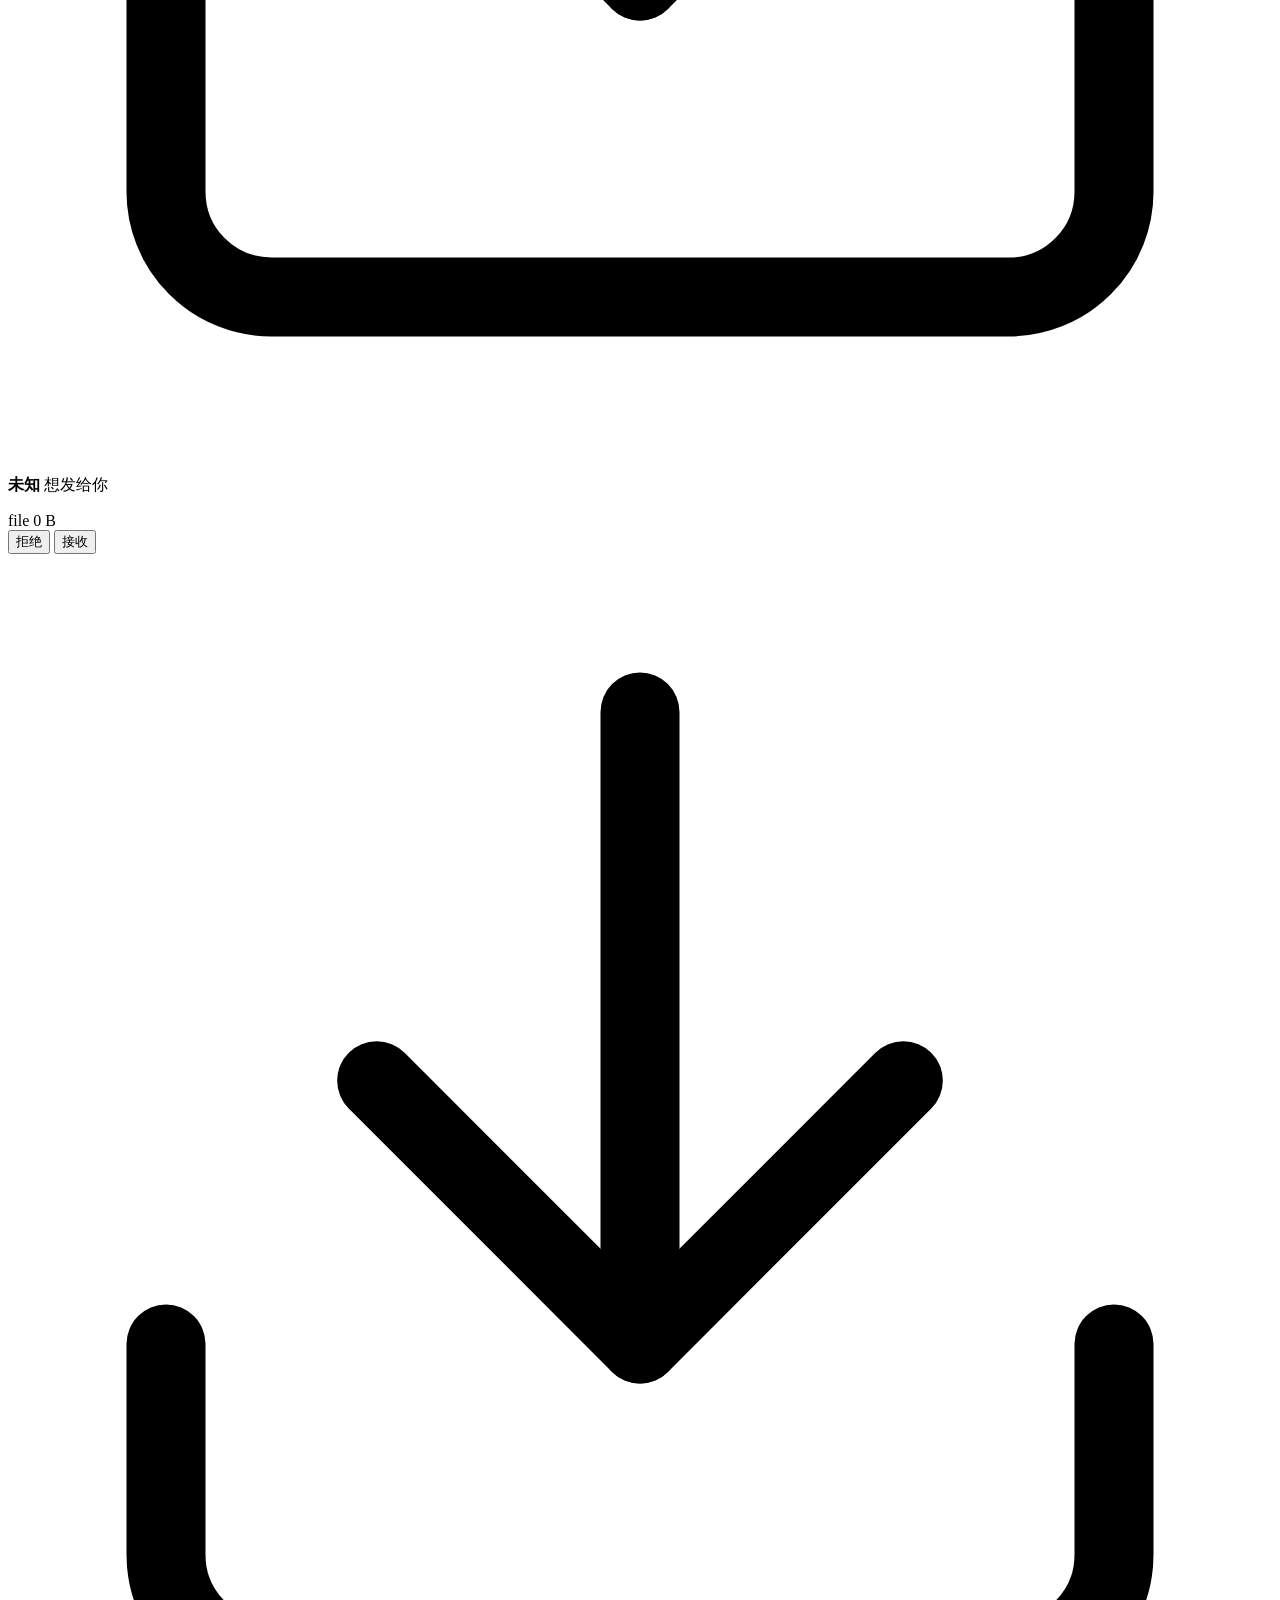
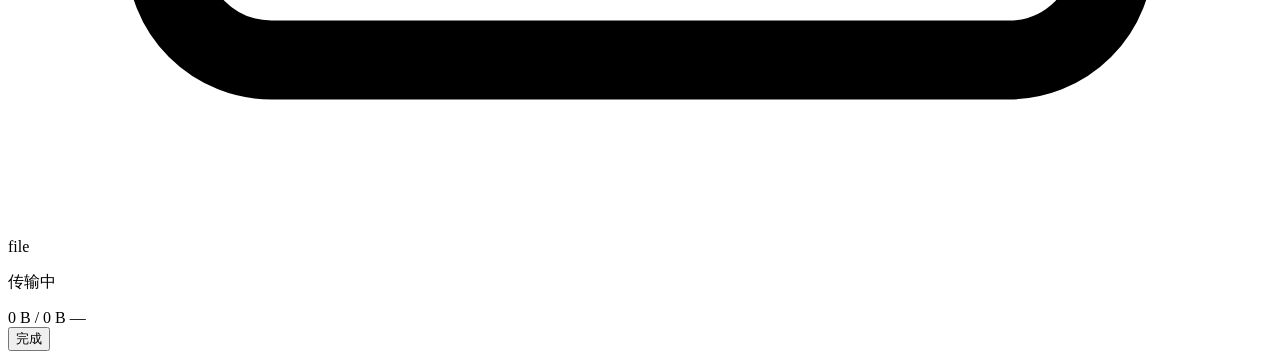
==== commit 56bf654d: "v1.0.6: WebRTC P2P file transfer with reverse proxy, WiFi scan animation, copy URL share, dual arch" ====
--- a/app/ui/index.html
+++ b/app/ui/index.html
@@ -35,7 +35,6 @@
 
     <!-- 主体 -->
     <main class="main">
-        <p class="page-slogan">同一 WiFi 下，拖进来就传走</p>
         <!-- 发送模式 -->
         <div class="mode-panel" id="sendPanel">
             <section class="section">
@@ -52,8 +51,13 @@
                     <div class="device-grid" id="deviceGrid"></div>
                 </div>
                 <div class="empty-state" id="emptyDevices">
-                    <svg viewBox="0 0 24 24" fill="none" stroke="currentColor" stroke-width="1.2" stroke-linecap="round" stroke-linejoin="round"><path d="M5 12.55a11 11 0 0 1 14.08 0"/><path d="M1.42 9a16 16 0 0 1 21.16 0"/><path d="M8.53 16.11a6 6 0 0 1 6.95 0"/><line x1="12" y1="20" x2="12.01" y2="20"/></svg>
-                    <p>未发现设备？请确认双方连接同一 WiFi</p>
+                    <div class="wifi-scan">
+                        <span class="wifi-scan-ring"></span>
+                        <span class="wifi-scan-ring"></span>
+                        <svg viewBox="0 0 24 24" fill="none" stroke="currentColor" stroke-width="1.2" stroke-linecap="round" stroke-linejoin="round"><path d="M5 12.55a11 11 0 0 1 14.08 0"/><path d="M1.42 9a16 16 0 0 1 21.16 0"/><path d="M8.53 16.11a6 6 0 0 1 6.95 0"/><line x1="12" y1="20" x2="12.01" y2="20"/></svg>
+                    </div>
+                    <p>正在搜索附近设备…</p>
+                    <p class="empty-hint">请确认双方连接同一 WiFi</p>
                 </div>
             </section>
 
@@ -122,7 +126,10 @@
         <div class="self-bar">
             <span class="self-label">本设备</span>
             <span class="self-divider"></span>
-            <span class="self-name" id="selfName">—</span>
+            <span class="self-name" id="selfName">-</span>
+            <button class="copy-url-btn" id="copyUrlBtn" title="复制链接分享">
+                <svg viewBox="0 0 24 24" fill="none" stroke="currentColor" stroke-width="1.8" stroke-linecap="round" stroke-linejoin="round"><path d="M10 13a5 5 0 0 0 7.54.54l3-3a5 5 0 0 0-7.07-7.07l-1.72 1.71"/><path d="M14 11a5 5 0 0 0-7.54-.54l-3 3a5 5 0 0 0 7.07 7.07l1.71-1.71"/></svg>
+            </button>
         </div>
     </main>
 </div>
@@ -193,7 +200,7 @@
                 </div>
                 <div class="about-feature">
                     <span class="about-feature-dot"></span>
-                    <span>跨平台：Windows、iOS、Android</span>
+                    <span>跨越平台：Windows、iOS、Android</span>
                 </div>
             </div>
         </div>
